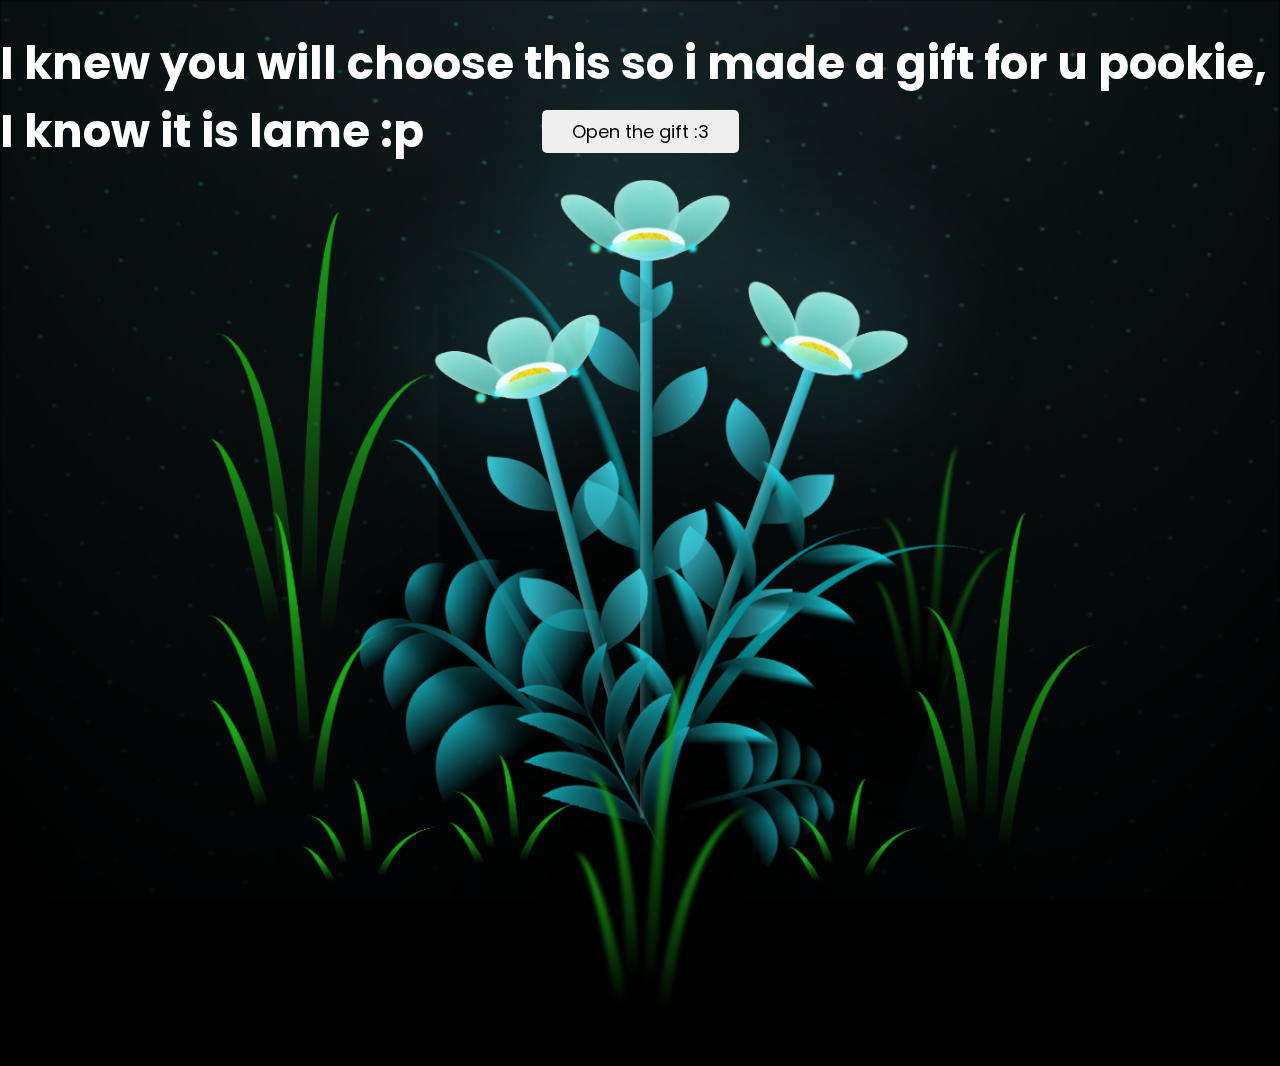
==== flower.html @ ddeb3d52 "Add files via upload" ====
<!DOCTYPE html>
<html lang="en">
  <head>
    <meta charset="UTF-8" />
    <meta name="viewport" content="width=device-width, initial-scale=1.0" />
    <title>I knew you will choose this so i made a gift for u pookie</title>

    <style>
      @import url('https://fonts.googleapis.com/css2?family=Poppins:wght@500&display=swap');

      *,
      *::after,
      *::before {
        padding: 0;
        margin: 0;
        box-sizing: border-box;
      }

      :root {
        --dark-color: #000;
      }

      body {
        display: flex;
        align-items: flex-end;
        justify-content: center;
        min-height: 100vh;
        background-color: var(--dark-color);
        overflow: hidden;
        perspective: 1000px;
      }
      
      .title {
        position: absolute;
        top: 30px;
        font-size: 45px;
        color: white;
        z-index: 999;
        font-family: 'Poppins', sans-serif;
      }
      
      .reloadBtn {
        position: absolute;
        top: 110px;
        z-index: 999;
        padding: 8px 30px;
        font-size: 18px;
        font-family: 'Poppins', sans-serif;
        border-radius: 5px;
        border: none;
        cursor: pointer;
      }

      .reloadBtn:hover {
        background-color: #eaeaea;
      }
      
      .night {
        position: fixed;
        left: 50%;
        top: 0;
        transform: translateX(-50%);
        width: 100%;
        height: 100%;
        filter: blur(0.1vmin);
        background-image: radial-gradient(
            ellipse at top,
            transparent 0%,
            var(--dark-color)
          ),
          radial-gradient(
            ellipse at bottom,
            var(--dark-color),
            rgba(145, 233, 255, 0.2)
          ),
          repeating-linear-gradient(
            220deg,
            black 0px,
            black 19px,
            transparent 19px,
            transparent 22px
          ),
          repeating-linear-gradient(
            189deg,
            black 0px,
            black 19px,
            transparent 19px,
            transparent 22px
          ),
          repeating-linear-gradient(
            148deg,
            black 0px,
            black 19px,
            transparent 19px,
            transparent 22px
          ),
          linear-gradient(90deg, #00fffa, #f0f0f0);
      }

      .flowers {
        position: relative;
        transform: scale(0.9);
      }

      .flower {
        position: absolute;
        bottom: 10vmin;
        transform-origin: bottom center;
        z-index: 10;
        --fl-speed: 0.8s;
      }
      .flower--1 {
        animation: moving-flower-1 4s linear infinite;
      }
      .flower--1 .flower__line {
        height: 70vmin;
        animation-delay: 0.3s;
      }
      .flower--1 .flower__line__leaf--1 {
        animation: blooming-leaf-right var(--fl-speed) 1.6s backwards;
      }
      .flower--1 .flower__line__leaf--2 {
        animation: blooming-leaf-right var(--fl-speed) 1.4s backwards;
      }
      .flower--1 .flower__line__leaf--3 {
        animation: blooming-leaf-left var(--fl-speed) 1.2s backwards;
      }
      .flower--1 .flower__line__leaf--4 {
        animation: blooming-leaf-left var(--fl-speed) 1s backwards;
      }
      .flower--1 .flower__line__leaf--5 {
        animation: blooming-leaf-right var(--fl-speed) 1.8s backwards;
      }
      .flower--1 .flower__line__leaf--6 {
        animation: blooming-leaf-left var(--fl-speed) 2s backwards;
      }
      .flower--2 {
        left: 50%;
        transform: rotate(20deg);
        animation: moving-flower-2 4s linear infinite;
      }
      .flower--2 .flower__line {
        height: 60vmin;
        animation-delay: 0.6s;
      }
      .flower--2 .flower__line__leaf--1 {
        animation: blooming-leaf-right var(--fl-speed) 1.9s backwards;
      }
      .flower--2 .flower__line__leaf--2 {
        animation: blooming-leaf-right var(--fl-speed) 1.7s backwards;
      }
      .flower--2 .flower__line__leaf--3 {
        animation: blooming-leaf-left var(--fl-speed) 1.5s backwards;
      }
      .flower--2 .flower__line__leaf--4 {
        animation: blooming-leaf-left var(--fl-speed) 1.3s backwards;
      }
      .flower--3 {
        left: 50%;
        transform: rotate(-15deg);
        animation: moving-flower-3 4s linear infinite;
      }
      .flower--3 .flower__line {
        animation-delay: 0.9s;
      }
      .flower--3 .flower__line__leaf--1 {
        animation: blooming-leaf-right var(--fl-speed) 2.5s backwards;
      }
      .flower--3 .flower__line__leaf--2 {
        animation: blooming-leaf-right var(--fl-speed) 2.3s backwards;
      }
      .flower--3 .flower__line__leaf--3 {
        animation: blooming-leaf-left var(--fl-speed) 2.1s backwards;
      }
      .flower--3 .flower__line__leaf--4 {
        animation: blooming-leaf-left var(--fl-speed) 1.9s backwards;
      }
      .flower__leafs {
        position: relative;
        animation: blooming-flower 2s backwards;
      }
      .flower__leafs--1 {
        animation-delay: 1.1s;
      }
      .flower__leafs--2 {
        animation-delay: 1.4s;
      }
      .flower__leafs--3 {
        animation-delay: 1.7s;
      }
      .flower__leafs::after {
        content: "";
        position: absolute;
        left: 0;
        top: 0;
        transform: translate(-50%, -100%);
        width: 8vmin;
        height: 8vmin;
        background-color: #6bf0ff;
        filter: blur(10vmin);
      }
      .flower__leaf {
        position: absolute;
        bottom: 0;
        left: 50%;
        width: 8vmin;
        height: 11vmin;
        border-radius: 51% 49% 47% 53%/44% 45% 55% 69%;
        background-color: #a7ffee;
        background-image: linear-gradient(to top, #54b8aa, #a7ffee);
        transform-origin: bottom center;
        opacity: 0.9;
        box-shadow: inset 0 0 2vmin rgba(255, 255, 255, 0.5);
      }
      .flower__leaf--1 {
        transform: translate(-10%, 1%) rotateY(40deg) rotateX(-50deg);
      }
      .flower__leaf--2 {
        transform: translate(-50%, -4%) rotateX(40deg);
      }
      .flower__leaf--3 {
        transform: translate(-90%, 0%) rotateY(45deg) rotateX(50deg);
      }
      .flower__leaf--4 {
        width: 8vmin;
        height: 8vmin;
        transform-origin: bottom left;
        border-radius: 4vmin 10vmin 4vmin 4vmin;
        transform: translate(0%, 18%) rotateX(70deg) rotate(-43deg);
        background-image: linear-gradient(to top, #39c6d6, #a7ffee);
        z-index: 1;
        opacity: 0.8;
      }
      .flower__white-circle {
        position: absolute;
        left: -3.5vmin;
        top: -3vmin;
        width: 9vmin;
        height: 4vmin;
        border-radius: 50%;
        background-color: #fff;
      }
      .flower__white-circle::after {
        content: "";
        position: absolute;
        left: 50%;
        top: 45%;
        transform: translate(-50%, -50%);
        width: 60%;
        height: 60%;
        border-radius: inherit;
        background-image: repeating-linear-gradient(
            135deg,
            rgba(0, 0, 0, 0.03) 0px,
            rgba(0, 0, 0, 0.03) 1px,
            transparent 1px,
            transparent 12px
          ),
          repeating-linear-gradient(
            45deg,
            rgba(0, 0, 0, 0.03) 0px,
            rgba(0, 0, 0, 0.03) 1px,
            transparent 1px,
            transparent 12px
          ),
          repeating-linear-gradient(
            67.5deg,
            rgba(0, 0, 0, 0.03) 0px,
            rgba(0, 0, 0, 0.03) 1px,
            transparent 1px,
            transparent 12px
          ),
          repeating-linear-gradient(
            135deg,
            rgba(0, 0, 0, 0.03) 0px,
            rgba(0, 0, 0, 0.03) 1px,
            transparent 1px,
            transparent 12px
          ),
          repeating-linear-gradient(
            45deg,
            rgba(0, 0, 0, 0.03) 0px,
            rgba(0, 0, 0, 0.03) 1px,
            transparent 1px,
            transparent 12px
          ),
          repeating-linear-gradient(
            112.5deg,
            rgba(0, 0, 0, 0.03) 0px,
            rgba(0, 0, 0, 0.03) 1px,
            transparent 1px,
            transparent 12px
          ),
          repeating-linear-gradient(
            112.5deg,
            rgba(0, 0, 0, 0.03) 0px,
            rgba(0, 0, 0, 0.03) 1px,
            transparent 1px,
            transparent 12px
          ),
          repeating-linear-gradient(
            45deg,
            rgba(0, 0, 0, 0.03) 0px,
            rgba(0, 0, 0, 0.03) 1px,
            transparent 1px,
            transparent 12px
          ),
          repeating-linear-gradient(
            22.5deg,
            rgba(0, 0, 0, 0.03) 0px,
            rgba(0, 0, 0, 0.03) 1px,
            transparent 1px,
            transparent 12px
          ),
          repeating-linear-gradient(
            45deg,
            rgba(0, 0, 0, 0.03) 0px,
            rgba(0, 0, 0, 0.03) 1px,
            transparent 1px,
            transparent 12px
          ),
          repeating-linear-gradient(
            22.5deg,
            rgba(0, 0, 0, 0.03) 0px,
            rgba(0, 0, 0, 0.03) 1px,
            transparent 1px,
            transparent 12px
          ),
          repeating-linear-gradient(
            135deg,
            rgba(0, 0, 0, 0.03) 0px,
            rgba(0, 0, 0, 0.03) 1px,
            transparent 1px,
            transparent 12px
          ),
          repeating-linear-gradient(
            157.5deg,
            rgba(0, 0, 0, 0.03) 0px,
            rgba(0, 0, 0, 0.03) 1px,
            transparent 1px,
            transparent 12px
          ),
          repeating-linear-gradient(
            67.5deg,
            rgba(0, 0, 0, 0.03) 0px,
            rgba(0, 0, 0, 0.03) 1px,
            transparent 1px,
            transparent 12px
          ),
          repeating-linear-gradient(
            67.5deg,
            rgba(0, 0, 0, 0.03) 0px,
            rgba(0, 0, 0, 0.03) 1px,
            transparent 1px,
            transparent 12px
          ),
          linear-gradient(90deg, #ffeb12, #ffce00);
      }
      .flower__line {
        height: 55vmin;
        width: 1.5vmin;
        background-image: linear-gradient(
            to left,
            rgba(0, 0, 0, 0.2),
            transparent,
            rgba(255, 255, 255, 0.2)
          ),
          linear-gradient(to top, transparent 10%, #14757a, #39c6d6);
        box-shadow: inset 0 0 2px rgba(0, 0, 0, 0.5);
        animation: grow-flower-tree 4s backwards;
      }
      .flower__line__leaf {
        --w: 7vmin;
        --h: calc(var(--w) + 2vmin);
        position: absolute;
        top: 20%;
        left: 90%;
        width: var(--w);
        height: var(--h);
        border-top-right-radius: var(--h);
        border-bottom-left-radius: var(--h);
        background-image: linear-gradient(
          to top,
          rgba(20, 117, 122, 0.4),
          #39c6d6
        );
      }
      .flower__line__leaf--1 {
        transform: rotate(70deg) rotateY(30deg);
      }
      .flower__line__leaf--2 {
        top: 45%;
        transform: rotate(70deg) rotateY(30deg);
      }
      .flower__line__leaf--3,
      .flower__line__leaf--4,
      .flower__line__leaf--6 {
        border-top-right-radius: 0;
        border-bottom-left-radius: 0;
        border-top-left-radius: var(--h);
        border-bottom-right-radius: var(--h);
        left: -460%;
        top: 12%;
        transform: rotate(-70deg) rotateY(30deg);
      }
      .flower__line__leaf--4 {
        top: 40%;
      }
      .flower__line__leaf--5 {
        top: 0;
        transform-origin: left;
        transform: rotate(70deg) rotateY(30deg) scale(0.6);
      }
      .flower__line__leaf--6 {
        top: -2%;
        left: -450%;
        transform-origin: right;
        transform: rotate(-70deg) rotateY(30deg) scale(0.6);
      }
      .flower__light {
        position: absolute;
        bottom: 0vmin;
        width: 1vmin;
        height: 1vmin;
        background-color: #fffb00;
        border-radius: 50%;
        filter: blur(0.2vmin);
        animation: light-ans 4s linear infinite backwards;
      }
      .flower__light:nth-child(odd) {
        background-color: #23f0ff;
      }
      .flower__light--1 {
        left: -2vmin;
        animation-delay: 1s;
      }
      .flower__light--2 {
        left: 3vmin;
        animation-delay: 0.5s;
      }
      .flower__light--3 {
        left: -6vmin;
        animation-delay: 0.3s;
      }
      .flower__light--4 {
        left: 6vmin;
        animation-delay: 0.9s;
      }
      .flower__light--5 {
        left: -1vmin;
        animation-delay: 1.5s;
      }
      .flower__light--6 {
        left: -4vmin;
        animation-delay: 3s;
      }
      .flower__light--7 {
        left: 3vmin;
        animation-delay: 2s;
      }
      .flower__light--8 {
        left: -6vmin;
        animation-delay: 3.5s;
      }
      .flower__grass {
        --c: #159faa;
        --line-w: 1.5vmin;
        position: absolute;
        bottom: 12vmin;
        left: -7vmin;
        display: flex;
        flex-direction: column;
        align-items: flex-end;
        z-index: 20;
        transform-origin: bottom center;
        transform: rotate(-48deg) rotateY(40deg);
      }
      .flower__grass--1 {
        animation: moving-grass 2s linear infinite;
      }
      .flower__grass--2 {
        left: 2vmin;
        bottom: 10vmin;
        transform: scale(0.5) rotate(75deg) rotateX(10deg) rotateY(-200deg);
        opacity: 0.8;
        z-index: 0;
        animation: moving-grass--2 1.5s linear infinite;
      }
      .flower__grass--top {
        width: 7vmin;
        height: 10vmin;
        border-top-right-radius: 100%;
        border-right: var(--line-w) solid var(--c);
        transform-origin: bottom center;
        transform: rotate(-2deg);
      }
      .flower__grass--bottom {
        margin-top: -2px;
        width: var(--line-w);
        height: 25vmin;
        background-image: linear-gradient(to top, transparent, var(--c));
      }
      .flower__grass__leaf {
        --size: 10vmin;
        position: absolute;
        width: calc(var(--size) * 2.1);
        height: var(--size);
        border-top-left-radius: var(--size);
        border-top-right-radius: var(--size);
        background-image: linear-gradient(
          to top,
          transparent,
          transparent 30%,
          var(--c)
        );
        z-index: 100;
      }
      .flower__grass__leaf--1 {
        top: -6%;
        left: 30%;
        --size: 6vmin;
        transform: rotate(-20deg);
        animation: growing-grass-ans--1 2s 2.6s backwards;
      }
      @keyframes growing-grass-ans--1 {
        0% {
          transform-origin: bottom left;
          transform: rotate(-20deg) scale(0);
        }
      }
      .flower__grass__leaf--2 {
        top: -5%;
        left: -110%;
        --size: 6vmin;
        transform: rotate(10deg);
        animation: growing-grass-ans--2 2s 2.4s linear backwards;
      }
      @keyframes growing-grass-ans--2 {
        0% {
          transform-origin: bottom right;
          transform: rotate(10deg) scale(0);
        }
      }
      .flower__grass__leaf--3 {
        top: 5%;
        left: 60%;
        --size: 8vmin;
        transform: rotate(-18deg) rotateX(-20deg);
        animation: growing-grass-ans--3 2s 2.2s linear backwards;
      }
      @keyframes growing-grass-ans--3 {
        0% {
          transform-origin: bottom left;
          transform: rotate(-18deg) rotateX(-20deg) scale(0);
        }
      }
      .flower__grass__leaf--4 {
        top: 6%;
        left: -135%;
        --size: 8vmin;
        transform: rotate(2deg);
        animation: growing-grass-ans--4 2s 2s linear backwards;
      }
      @keyframes growing-grass-ans--4 {
        0% {
          transform-origin: bottom right;
          transform: rotate(2deg) scale(0);
        }
      }
      .flower__grass__leaf--5 {
        top: 20%;
        left: 60%;
        --size: 10vmin;
        transform: rotate(-24deg) rotateX(-20deg);
        animation: growing-grass-ans--5 2s 1.8s linear backwards;
      }
      @keyframes growing-grass-ans--5 {
        0% {
          transform-origin: bottom left;
          transform: rotate(-24deg) rotateX(-20deg) scale(0);
        }
      }
      .flower__grass__leaf--6 {
        top: 22%;
        left: -180%;
        --size: 10vmin;
        transform: rotate(10deg);
        animation: growing-grass-ans--6 2s 1.6s linear backwards;
      }
      @keyframes growing-grass-ans--6 {
        0% {
          transform-origin: bottom right;
          transform: rotate(10deg) scale(0);
        }
      }
      .flower__grass__leaf--7 {
        top: 39%;
        left: 70%;
        --size: 10vmin;
        transform: rotate(-10deg);
        animation: growing-grass-ans--7 2s 1.4s linear backwards;
      }
      @keyframes growing-grass-ans--7 {
        0% {
          transform-origin: bottom left;
          transform: rotate(-10deg) scale(0);
        }
      }
      .flower__grass__leaf--8 {
        top: 40%;
        left: -215%;
        --size: 11vmin;
        transform: rotate(10deg);
        animation: growing-grass-ans--8 2s 1.2s linear backwards;
      }
      @keyframes growing-grass-ans--8 {
        0% {
          transform-origin: bottom right;
          transform: rotate(10deg) scale(0);
        }
      }
      .flower__grass__overlay {
        position: absolute;
        top: -10%;
        right: 0%;
        width: 100%;
        height: 100%;
        background-color: rgba(0, 0, 0, 0.6);
        filter: blur(1.5vmin);
        z-index: 100;
      }
      .flower__g-long {
        --w: 2vmin;
        --h: 6vmin;
        --c: #159faa;
        position: absolute;
        bottom: 10vmin;
        left: -3vmin;
        transform-origin: bottom center;
        transform: rotate(-30deg) rotateY(-20deg);
        display: flex;
        flex-direction: column;
        align-items: flex-end;
        animation: flower-g-long-ans 3s linear infinite;
      }
      @keyframes flower-g-long-ans {
        0%,
        100% {
          transform: rotate(-30deg) rotateY(-20deg);
        }
        50% {
          transform: rotate(-32deg) rotateY(-20deg);
        }
      }
      .flower__g-long__top {
        top: calc(var(--h) * -1);
        width: calc(var(--w) + 1vmin);
        height: var(--h);
        border-top-right-radius: 100%;
        border-right: 0.7vmin solid var(--c);
        transform: translate(-0.7vmin, 1vmin);
      }
      .flower__g-long__bottom {
        width: var(--w);
        height: 50vmin;
        transform-origin: bottom center;
        background-image: linear-gradient(to top, transparent 30%, var(--c));
        box-shadow: inset 0 0 2px rgba(0, 0, 0, 0.5);
        clip-path: polygon(35% 0, 65% 1%, 100% 100%, 0% 100%);
      }
      .flower__g-right {
        position: absolute;
        bottom: 6vmin;
        left: -2vmin;
        transform-origin: bottom left;
        transform: rotate(20deg);
      }
      .flower__g-right .leaf {
        width: 30vmin;
        height: 50vmin;
        border-top-left-radius: 100%;
        border-left: 2vmin solid #079097;
        background-image: linear-gradient(
          to bottom,
          transparent,
          var(--dark-color) 60%
        );
        -webkit-mask-image: linear-gradient(
          to top,
          transparent 30%,
          #079097 60%
        );
      }
      .flower__g-right--1 {
        animation: flower-g-right-ans 2.5s linear infinite;
      }
      .flower__g-right--2 {
        left: 5vmin;
        transform: rotateY(-180deg);
        animation: flower-g-right-ans--2 3s linear infinite;
      }
      .flower__g-right--2 .leaf {
        height: 75vmin;
        filter: blur(0.3vmin);
        opacity: 0.8;
      }
      @keyframes flower-g-right-ans {
        0%,
        100% {
          transform: rotate(20deg);
        }
        50% {
          transform: rotate(24deg) rotateX(-20deg);
        }
      }
      @keyframes flower-g-right-ans--2 {
        0%,
        100% {
          transform: rotateY(-180deg) rotate(0deg) rotateX(-20deg);
        }
        50% {
          transform: rotateY(-180deg) rotate(6deg) rotateX(-20deg);
        }
      }
      .flower__g-front {
        position: absolute;
        bottom: 6vmin;
        left: 2.5vmin;
        z-index: 100;
        transform-origin: bottom center;
        transform: rotate(-28deg) rotateY(30deg) scale(1.04);
        animation: flower__g-front-ans 2s linear infinite;
      }
      @keyframes flower__g-front-ans {
        0%,
        100% {
          transform: rotate(-28deg) rotateY(30deg) scale(1.04);
        }
        50% {
          transform: rotate(-35deg) rotateY(40deg) scale(1.04);
        }
      }
      .flower__g-front__line {
        width: 0.3vmin;
        height: 20vmin;
        background-image: linear-gradient(
          to top,
          transparent,
          #079097,
          transparent 100%
        );
        position: relative;
      }
      .flower__g-front__leaf-wrapper {
        position: absolute;
        top: 0;
        left: 0;
        transform-origin: bottom left;
        transform: rotate(10deg);
      }
      .flower__g-front__leaf-wrapper:nth-child(even) {
        left: 0vmin;
        transform: rotateY(-180deg) rotate(5deg);
        animation: flower__g-front__leaf-left-ans 1s ease-in backwards;
      }
      .flower__g-front__leaf-wrapper:nth-child(odd) {
        animation: flower__g-front__leaf-ans 1s ease-in backwards;
      }
      .flower__g-front__leaf-wrapper--1 {
        top: -8vmin;
        transform: scale(0.7);
        animation: flower__g-front__leaf-ans 1s 5.5s ease-in backwards !important;
      }
      .flower__g-front__leaf-wrapper--2 {
        top: -8vmin;
        transform: rotateY(-180deg) scale(0.7) !important;
        animation: flower__g-front__leaf-left-ans-2 1s 4.6s ease-in backwards !important;
      }
      .flower__g-front__leaf-wrapper--3 {
        top: -3vmin;
        animation: flower__g-front__leaf-ans 1s 4.6s ease-in backwards;
      }
      .flower__g-front__leaf-wrapper--4 {
        top: -3vmin;
        transform: rotateY(-180deg) scale(0.9) !important;
        animation: flower__g-front__leaf-left-ans-2 1s 4.6s ease-in backwards !important;
      }
      @keyframes flower__g-front__leaf-left-ans-2 {
        0% {
          transform: rotateY(-180deg) scale(0);
        }
      }
      .flower__g-front__leaf-wrapper--5,
      .flower__g-front__leaf-wrapper--6 {
        top: 2vmin;
      }
      .flower__g-front__leaf-wrapper--7,
      .flower__g-front__leaf-wrapper--8 {
        top: 6.5vmin;
      }
      .flower__g-front__leaf-wrapper--2 {
        animation-delay: 5.2s !important;
      }
      .flower__g-front__leaf-wrapper--3 {
        animation-delay: 4.9s !important;
      }
      .flower__g-front__leaf-wrapper--5 {
        animation-delay: 4.3s !important;
      }
      .flower__g-front__leaf-wrapper--6 {
        animation-delay: 4.1s !important;
      }
      .flower__g-front__leaf-wrapper--7 {
        animation-delay: 3.8s !important;
      }
      .flower__g-front__leaf-wrapper--8 {
        animation-delay: 3.5s !important;
      }
      @keyframes flower__g-front__leaf-ans {
        0% {
          transform: rotate(10deg) scale(0);
        }
      }
      @keyframes flower__g-front__leaf-left-ans {
        0% {
          transform: rotateY(-180deg) rotate(5deg) scale(0);
        }
      }
      .flower__g-front__leaf {
        width: 10vmin;
        height: 10vmin;
        border-radius: 100% 0% 0% 100%/100% 100% 0% 0%;
        box-shadow: inset 0 2px 1vmin rgba(44, 238, 252, 0.2);
        background-image: linear-gradient(
            to bottom left,
            transparent,
            var(--dark-color)
          ),
          linear-gradient(
            to bottom right,
            #159faa 50%,
            transparent 50%,
            transparent
          );
        -webkit-mask-image: linear-gradient(
          to bottom right,
          #159faa 50%,
          transparent 50%,
          transparent
        );
        mask-image: linear-gradient(
          to bottom right,
          #159faa 50%,
          transparent 50%,
          transparent
        );
      }
      .flower__g-fr {
        position: absolute;
        bottom: -4vmin;
        left: vmin;
        transform-origin: bottom left;
        z-index: 10;
        animation: flower__g-fr-ans 2s linear infinite;
      }
      @keyframes flower__g-fr-ans {
        0%,
        100% {
          transform: rotate(2deg);
        }
        50% {
          transform: rotate(4deg);
        }
      }
      .flower__g-fr .leaf {
        width: 30vmin;
        height: 50vmin;
        border-top-left-radius: 100%;
        border-left: 2vmin solid #079097;
        -webkit-mask-image: linear-gradient(
          to top,
          transparent 25%,
          #079097 50%
        );
        position: relative;
        z-index: 1;
      }
      .flower__g-fr__leaf {
        position: absolute;
        top: 0;
        left: 0;
        width: 10vmin;
        height: 10vmin;
        border-radius: 100% 0% 0% 100%/100% 100% 0% 0%;
        box-shadow: inset 0 2px 1vmin rgba(44, 238, 252, 0.2);
        background-image: linear-gradient(
            to bottom left,
            transparent,
            var(--dark-color) 98%
          ),
          linear-gradient(
            to bottom right,
            #23f0ff 45%,
            transparent 50%,
            transparent
          );
        -webkit-mask-image: linear-gradient(
          135deg,
          #159faa 40%,
          transparent 50%,
          transparent
        );
      }
      .flower__g-fr__leaf--1 {
        left: 20vmin;
        transform: rotate(45deg);
        animation: flower__g-fr-leaft-ans-1 0.5s 5.2s linear backwards;
      }
      @keyframes flower__g-fr-leaft-ans-1 {
        0% {
          transform-origin: left;
          transform: rotate(45deg) scale(0);
        }
      }
      .flower__g-fr__leaf--2 {
        left: 12vmin;
        top: -7vmin;
        transform: rotate(25deg) rotateY(-180deg);
        animation: flower__g-fr-leaft-ans-6 0.5s 5s linear backwards;
      }
      .flower__g-fr__leaf--3 {
        left: 15vmin;
        top: 6vmin;
        transform: rotate(55deg);
        animation: flower__g-fr-leaft-ans-5 0.5s 4.8s linear backwards;
      }
      .flower__g-fr__leaf--4 {
        left: 6vmin;
        top: -2vmin;
        transform: rotate(25deg) rotateY(-180deg);
        animation: flower__g-fr-leaft-ans-6 0.5s 4.6s linear backwards;
      }
      .flower__g-fr__leaf--5 {
        left: 10vmin;
        top: 14vmin;
        transform: rotate(55deg);
        animation: flower__g-fr-leaft-ans-5 0.5s 4.4s linear backwards;
      }
      @keyframes flower__g-fr-leaft-ans-5 {
        0% {
          transform-origin: left;
          transform: rotate(55deg) scale(0);
        }
      }
      .flower__g-fr__leaf--6 {
        left: 0vmin;
        top: 6vmin;
        transform: rotate(25deg) rotateY(-180deg);
        animation: flower__g-fr-leaft-ans-6 0.5s 4.2s linear backwards;
      }
      @keyframes flower__g-fr-leaft-ans-6 {
        0% {
          transform-origin: right;
          transform: rotate(25deg) rotateY(-180deg) scale(0);
        }
      }
      .flower__g-fr__leaf--7 {
        left: 5vmin;
        top: 22vmin;
        transform: rotate(45deg);
        animation: flower__g-fr-leaft-ans-7 0.5s 4s linear backwards;
      }
      @keyframes flower__g-fr-leaft-ans-7 {
        0% {
          transform-origin: left;
          transform: rotate(45deg) scale(0);
        }
      }
      .flower__g-fr__leaf--8 {
        left: -4vmin;
        top: 15vmin;
        transform: rotate(15deg) rotateY(-180deg);
        animation: flower__g-fr-leaft-ans-8 0.5s 3.8s linear backwards;
      }
      @keyframes flower__g-fr-leaft-ans-8 {
        0% {
          transform-origin: right;
          transform: rotate(15deg) rotateY(-180deg) scale(0);
        }
      }

      .long-g {
        position: absolute;
        bottom: 25vmin;
        left: -42vmin;
        transform-origin: bottom left;
      }
      .long-g--1 {
        bottom: 0vmin;
        transform: scale(0.8) rotate(-5deg);
      }
      .long-g--1 .leaf {
        -webkit-mask-image: linear-gradient(
          to top,
          transparent 40%,
          #079097 80%
        ) !important;
      }
      .long-g--1 .leaf--1 {
        --w: 5vmin;
        --h: 60vmin;
        left: -2vmin;
        transform: rotate(3deg) rotateY(-180deg);
      }
      .long-g--2,
      .long-g--3 {
        bottom: -3vmin;
        left: -35vmin;
        transform-origin: center;
        transform: scale(0.6) rotateX(60deg);
      }
      .long-g--2 .leaf,
      .long-g--3 .leaf {
        -webkit-mask-image: linear-gradient(
          to top,
          transparent 50%,
          #079097 80%
        ) !important;
      }
      .long-g--2 .leaf--1,
      .long-g--3 .leaf--1 {
        left: -1vmin;
        transform: rotateY(-180deg);
      }
      .long-g--3 {
        left: -17vmin;
        bottom: 0vmin;
      }
      .long-g--3 .leaf {
        -webkit-mask-image: linear-gradient(
          to top,
          transparent 40%,
          #079097 80%
        ) !important;
      }
      .long-g--4 {
        left: 25vmin;
        bottom: -3vmin;
        transform-origin: center;
        transform: scale(0.6) rotateX(60deg);
      }
      .long-g--4 .leaf {
        -webkit-mask-image: linear-gradient(
          to top,
          transparent 50%,
          #079097 80%
        ) !important;
      }
      .long-g--5 {
        left: 42vmin;
        bottom: 0vmin;
        transform: scale(0.8) rotate(2deg);
      }
      .long-g--6 {
        left: 0vmin;
        bottom: -20vmin;
        z-index: 100;
        filter: blur(0.3vmin);
        transform: scale(0.8) rotate(2deg);
      }
      .long-g--7 {
        left: 35vmin;
        bottom: 20vmin;
        z-index: -1;
        filter: blur(0.3vmin);
        transform: scale(0.6) rotate(2deg);
        opacity: 0.7;
      }
      .long-g .leaf {
        --w: 15vmin;
        --h: 40vmin;
        --c: #1aaa15;
        position: absolute;
        bottom: 0;
        width: var(--w);
        height: var(--h);
        border-top-left-radius: 100%;
        border-left: 2vmin solid var(--c);
        -webkit-mask-image: linear-gradient(
          to top,
          transparent 20%,
          var(--dark-color)
        );
        transform-origin: bottom center;
      }
      .long-g .leaf--0 {
        left: 2vmin;
        animation: leaf-ans-1 4s linear infinite;
      }
      .long-g .leaf--1 {
        --w: 5vmin;
        --h: 60vmin;
        animation: leaf-ans-1 4s linear infinite;
      }
      .long-g .leaf--2 {
        --w: 10vmin;
        --h: 40vmin;
        left: -0.5vmin;
        bottom: 5vmin;
        transform-origin: bottom left;
        transform: rotateY(-180deg);
        animation: leaf-ans-2 3s linear infinite;
      }
      .long-g .leaf--3 {
        --w: 5vmin;
        --h: 30vmin;
        left: -1vmin;
        bottom: 3.2vmin;
        transform-origin: bottom left;
        transform: rotate(-10deg) rotateY(-180deg);
        animation: leaf-ans-3 3s linear infinite;
      }

      @keyframes leaf-ans-1 {
        0%,
        100% {
          transform: rotate(-5deg) scale(1);
        }
        50% {
          transform: rotate(5deg) scale(1.1);
        }
      }
      @keyframes leaf-ans-2 {
        0%,
        100% {
          transform: rotateY(-180deg) rotate(5deg);
        }
        50% {
          transform: rotateY(-180deg) rotate(0deg) scale(1.1);
        }
      }
      @keyframes leaf-ans-3 {
        0%,
        100% {
          transform: rotate(-10deg) rotateY(-180deg);
        }
        50% {
          transform: rotate(-20deg) rotateY(-180deg);
        }
      }
      .grow-ans {
        animation: grow-ans 2s var(--d) backwards;
      }

      @keyframes grow-ans {
        0% {
          transform: scale(0);
          opacity: 0;
        }
      }
      @keyframes light-ans {
        0% {
          opacity: 0;
          transform: translateY(0vmin);
        }
        25% {
          opacity: 1;
          transform: translateY(-5vmin) translateX(-2vmin);
        }
        50% {
          opacity: 1;
          transform: translateY(-15vmin) translateX(2vmin);
          filter: blur(0.2vmin);
        }
        75% {
          transform: translateY(-20vmin) translateX(-2vmin);
          filter: blur(0.2vmin);
        }
        100% {
          transform: translateY(-30vmin);
          opacity: 0;
          filter: blur(1vmin);
        }
      }
      @keyframes moving-flower-1 {
        0%,
        100% {
          transform: rotate(2deg);
        }
        50% {
          transform: rotate(-2deg);
        }
      }
      @keyframes moving-flower-2 {
        0%,
        100% {
          transform: rotate(18deg);
        }
        50% {
          transform: rotate(14deg);
        }
      }
      @keyframes moving-flower-3 {
        0%,
        100% {
          transform: rotate(-18deg);
        }
        50% {
          transform: rotate(-20deg) rotateY(-10deg);
        }
      }
      @keyframes blooming-leaf-right {
        0% {
          transform-origin: left;
          transform: rotate(70deg) rotateY(30deg) scale(0);
        }
      }
      @keyframes blooming-leaf-left {
        0% {
          transform-origin: right;
          transform: rotate(-70deg) rotateY(30deg) scale(0);
        }
      }
      @keyframes grow-flower-tree {
        0% {
          height: 0;
          border-radius: 1vmin;
        }
      }
      @keyframes blooming-flower {
        0% {
          transform: scale(0);
        }
      }
      @keyframes moving-grass {
        0%,
        100% {
          transform: rotate(-48deg) rotateY(40deg);
        }
        50% {
          transform: rotate(-50deg) rotateY(40deg);
        }
      }
      @keyframes moving-grass--2 {
        0%,
        100% {
          transform: scale(0.5) rotate(75deg) rotateX(10deg) rotateY(-200deg);
        }
        50% {
          transform: scale(0.5) rotate(79deg) rotateX(10deg) rotateY(-200deg);
        }
      }
      .growing-grass {
        animation: growing-grass-ans 1s 2s backwards;
      }

      @keyframes growing-grass-ans {
        0% {
          transform: scale(0);
        }
      }
      .not-loaded * {
        animation-play-state: paused !important;
      }
    </style>
  </head>

  <body class="not-loaded">
    <h1 class="title">I knew you will choose this so i made a gift for u pookie, I know it is lame :p
    </h1>
    <button class="reloadBtn" onclick="bloomFlower()">Open the gift :3</button>
    <div class="night"></div>
    <div class="flowers">
      <div class="flower flower--1">
        <div class="flower__leafs flower__leafs--1">
          <div class="flower__leaf flower__leaf--1"></div>
          <div class="flower__leaf flower__leaf--2"></div>
          <div class="flower__leaf flower__leaf--3"></div>
          <div class="flower__leaf flower__leaf--4"></div>
          <div class="flower__white-circle"></div>

          <div class="flower__light flower__light--1"></div>
          <div class="flower__light flower__light--2"></div>
          <div class="flower__light flower__light--3"></div>
          <div class="flower__light flower__light--4"></div>
          <div class="flower__light flower__light--5"></div>
          <div class="flower__light flower__light--6"></div>
          <div class="flower__light flower__light--7"></div>
          <div class="flower__light flower__light--8"></div>
        </div>
        <div class="flower__line">
          <div class="flower__line__leaf flower__line__leaf--1"></div>
          <div class="flower__line__leaf flower__line__leaf--2"></div>
          <div class="flower__line__leaf flower__line__leaf--3"></div>
          <div class="flower__line__leaf flower__line__leaf--4"></div>
          <div class="flower__line__leaf flower__line__leaf--5"></div>
          <div class="flower__line__leaf flower__line__leaf--6"></div>
        </div>
      </div>

      <div class="flower flower--2">
        <div class="flower__leafs flower__leafs--2">
          <div class="flower__leaf flower__leaf--1"></div>
          <div class="flower__leaf flower__leaf--2"></div>
          <div class="flower__leaf flower__leaf--3"></div>
          <div class="flower__leaf flower__leaf--4"></div>
          <div class="flower__white-circle"></div>

          <div class="flower__light flower__light--1"></div>
          <div class="flower__light flower__light--2"></div>
          <div class="flower__light flower__light--3"></div>
          <div class="flower__light flower__light--4"></div>
          <div class="flower__light flower__light--5"></div>
          <div class="flower__light flower__light--6"></div>
          <div class="flower__light flower__light--7"></div>
          <div class="flower__light flower__light--8"></div>
        </div>
        <div class="flower__line">
          <div class="flower__line__leaf flower__line__leaf--1"></div>
          <div class="flower__line__leaf flower__line__leaf--2"></div>
          <div class="flower__line__leaf flower__line__leaf--3"></div>
          <div class="flower__line__leaf flower__line__leaf--4"></div>
        </div>
      </div>

      <div class="flower flower--3">
        <div class="flower__leafs flower__leafs--3">
          <div class="flower__leaf flower__leaf--1"></div>
          <div class="flower__leaf flower__leaf--2"></div>
          <div class="flower__leaf flower__leaf--3"></div>
          <div class="flower__leaf flower__leaf--4"></div>
          <div class="flower__white-circle"></div>

          <div class="flower__light flower__light--1"></div>
          <div class="flower__light flower__light--2"></div>
          <div class="flower__light flower__light--3"></div>
          <div class="flower__light flower__light--4"></div>
          <div class="flower__light flower__light--5"></div>
          <div class="flower__light flower__light--6"></div>
          <div class="flower__light flower__light--7"></div>
          <div class="flower__light flower__light--8"></div>
        </div>
        <div class="flower__line">
          <div class="flower__line__leaf flower__line__leaf--1"></div>
          <div class="flower__line__leaf flower__line__leaf--2"></div>
          <div class="flower__line__leaf flower__line__leaf--3"></div>
          <div class="flower__line__leaf flower__line__leaf--4"></div>
        </div>
      </div>

      <div class="grow-ans" style="--d: 1.2s">
        <div class="flower__g-long">
          <div class="flower__g-long__top"></div>
          <div class="flower__g-long__bottom"></div>
        </div>
      </div>

      <div class="growing-grass">
        <div class="flower__grass flower__grass--1">
          <div class="flower__grass--top"></div>
          <div class="flower__grass--bottom"></div>
          <div class="flower__grass__leaf flower__grass__leaf--1"></div>
          <div class="flower__grass__leaf flower__grass__leaf--2"></div>
          <div class="flower__grass__leaf flower__grass__leaf--3"></div>
          <div class="flower__grass__leaf flower__grass__leaf--4"></div>
          <div class="flower__grass__leaf flower__grass__leaf--5"></div>
          <div class="flower__grass__leaf flower__grass__leaf--6"></div>
          <div class="flower__grass__leaf flower__grass__leaf--7"></div>
          <div class="flower__grass__leaf flower__grass__leaf--8"></div>
          <div class="flower__grass__overlay"></div>
        </div>
      </div>

      <div class="growing-grass">
        <div class="flower__grass flower__grass--2">
          <div class="flower__grass--top"></div>
          <div class="flower__grass--bottom"></div>
          <div class="flower__grass__leaf flower__grass__leaf--1"></div>
          <div class="flower__grass__leaf flower__grass__leaf--2"></div>
          <div class="flower__grass__leaf flower__grass__leaf--3"></div>
          <div class="flower__grass__leaf flower__grass__leaf--4"></div>
          <div class="flower__grass__leaf flower__grass__leaf--5"></div>
          <div class="flower__grass__leaf flower__grass__leaf--6"></div>
          <div class="flower__grass__leaf flower__grass__leaf--7"></div>
          <div class="flower__grass__leaf flower__grass__leaf--8"></div>
          <div class="flower__grass__overlay"></div>
        </div>
      </div>

      <div class="grow-ans" style="--d: 2.4s">
        <div class="flower__g-right flower__g-right--1">
          <div class="leaf"></div>
        </div>
      </div>

      <div class="grow-ans" style="--d: 2.8s">
        <div class="flower__g-right flower__g-right--2">
          <div class="leaf"></div>
        </div>
      </div>

      <div class="grow-ans" style="--d: 2.8s">
        <div class="flower__g-front">
          <div
            class="flower__g-front__leaf-wrapper flower__g-front__leaf-wrapper--1"
          >
            <div class="flower__g-front__leaf"></div>
          </div>
          <div
            class="flower__g-front__leaf-wrapper flower__g-front__leaf-wrapper--2"
          >
            <div class="flower__g-front__leaf"></div>
          </div>
          <div
            class="flower__g-front__leaf-wrapper flower__g-front__leaf-wrapper--3"
          >
            <div class="flower__g-front__leaf"></div>
          </div>
          <div
            class="flower__g-front__leaf-wrapper flower__g-front__leaf-wrapper--4"
          >
            <div class="flower__g-front__leaf"></div>
          </div>
          <div
            class="flower__g-front__leaf-wrapper flower__g-front__leaf-wrapper--5"
          >
            <div class="flower__g-front__leaf"></div>
          </div>
          <div
            class="flower__g-front__leaf-wrapper flower__g-front__leaf-wrapper--6"
          >
            <div class="flower__g-front__leaf"></div>
          </div>
          <div
            class="flower__g-front__leaf-wrapper flower__g-front__leaf-wrapper--7"
          >
            <div class="flower__g-front__leaf"></div>
          </div>
          <div
            class="flower__g-front__leaf-wrapper flower__g-front__leaf-wrapper--8"
          >
            <div class="flower__g-front__leaf"></div>
          </div>
          <div class="flower__g-front__line"></div>
        </div>
      </div>

      <div class="grow-ans" style="--d: 3.2s">
        <div class="flower__g-fr">
          <div class="leaf"></div>
          <div class="flower__g-fr__leaf flower__g-fr__leaf--1"></div>
          <div class="flower__g-fr__leaf flower__g-fr__leaf--2"></div>
          <div class="flower__g-fr__leaf flower__g-fr__leaf--3"></div>
          <div class="flower__g-fr__leaf flower__g-fr__leaf--4"></div>
          <div class="flower__g-fr__leaf flower__g-fr__leaf--5"></div>
          <div class="flower__g-fr__leaf flower__g-fr__leaf--6"></div>
          <div class="flower__g-fr__leaf flower__g-fr__leaf--7"></div>
          <div class="flower__g-fr__leaf flower__g-fr__leaf--8"></div>
        </div>
      </div>

      <div class="long-g long-g--0">
        <div class="grow-ans" style="--d: 3s">
          <div class="leaf leaf--0"></div>
        </div>
        <div class="grow-ans" style="--d: 2.2s">
          <div class="leaf leaf--1"></div>
        </div>
        <div class="grow-ans" style="--d: 3.4s">
          <div class="leaf leaf--2"></div>
        </div>
        <div class="grow-ans" style="--d: 3.6s">
          <div class="leaf leaf--3"></div>
        </div>
      </div>

      <div class="long-g long-g--1">
        <div class="grow-ans" style="--d: 3.6s">
          <div class="leaf leaf--0"></div>
        </div>
        <div class="grow-ans" style="--d: 3.8s">
          <div class="leaf leaf--1"></div>
        </div>
        <div class="grow-ans" style="--d: 4s">
          <div class="leaf leaf--2"></div>
        </div>
        <div class="grow-ans" style="--d: 4.2s">
          <div class="leaf leaf--3"></div>
        </div>
      </div>

      <div class="long-g long-g--2">
        <div class="grow-ans" style="--d: 4s">
          <div class="leaf leaf--0"></div>
        </div>
        <div class="grow-ans" style="--d: 4.2s">
          <div class="leaf leaf--1"></div>
        </div>
        <div class="grow-ans" style="--d: 4.4s">
          <div class="leaf leaf--2"></div>
        </div>
        <div class="grow-ans" style="--d: 4.6s">
          <div class="leaf leaf--3"></div>
        </div>
      </div>

      <div class="long-g long-g--3">
        <div class="grow-ans" style="--d: 4s">
          <div class="leaf leaf--0"></div>
        </div>
        <div class="grow-ans" style="--d: 4.2s">
          <div class="leaf leaf--1"></div>
        </div>
        <div class="grow-ans" style="--d: 3s">
          <div class="leaf leaf--2"></div>
        </div>
        <div class="grow-ans" style="--d: 3.6s">
          <div class="leaf leaf--3"></div>
        </div>
      </div>

      <div class="long-g long-g--4">
        <div class="grow-ans" style="--d: 4s">
          <div class="leaf leaf--0"></div>
        </div>
        <div class="grow-ans" style="--d: 4.2s">
          <div class="leaf leaf--1"></div>
        </div>
        <div class="grow-ans" style="--d: 3s">
          <div class="leaf leaf--2"></div>
        </div>
        <div class="grow-ans" style="--d: 3.6s">
          <div class="leaf leaf--3"></div>
        </div>
      </div>

      <div class="long-g long-g--5">
        <div class="grow-ans" style="--d: 4s">
          <div class="leaf leaf--0"></div>
        </div>
        <div class="grow-ans" style="--d: 4.2s">
          <div class="leaf leaf--1"></div>
        </div>
        <div class="grow-ans" style="--d: 3s">
          <div class="leaf leaf--2"></div>
        </div>
        <div class="grow-ans" style="--d: 3.6s">
          <div class="leaf leaf--3"></div>
        </div>
      </div>

      <div class="long-g long-g--6">
        <div class="grow-ans" style="--d: 4.2s">
          <div class="leaf leaf--0"></div>
        </div>
        <div class="grow-ans" style="--d: 4.4s">
          <div class="leaf leaf--1"></div>
        </div>
        <div class="grow-ans" style="--d: 4.6s">
          <div class="leaf leaf--2"></div>
        </div>
        <div class="grow-ans" style="--d: 4.8s">
          <div class="leaf leaf--3"></div>
        </div>
      </div>

      <div class="long-g long-g--7">
        <div class="grow-ans" style="--d: 3s">
          <div class="leaf leaf--0"></div>
        </div>
        <div class="grow-ans" style="--d: 3.2s">
          <div class="leaf leaf--1"></div>
        </div>
        <div class="grow-ans" style="--d: 3.5s">
          <div class="leaf leaf--2"></div>
        </div>
        <div class="grow-ans" style="--d: 3.6s">
          <div class="leaf leaf--3"></div>
        </div>
      </div>
    </div>

    <script>

      function bloomFlower() {
          if (document.body.classList.contains('not-loaded')) {
              document.body.classList.remove("not-loaded");
              document.querySelector('.reloadBtn').textContent = 'Reload Page';
          } else {
            location.reload();
          }
      }

    </script>
  </body>
</html>
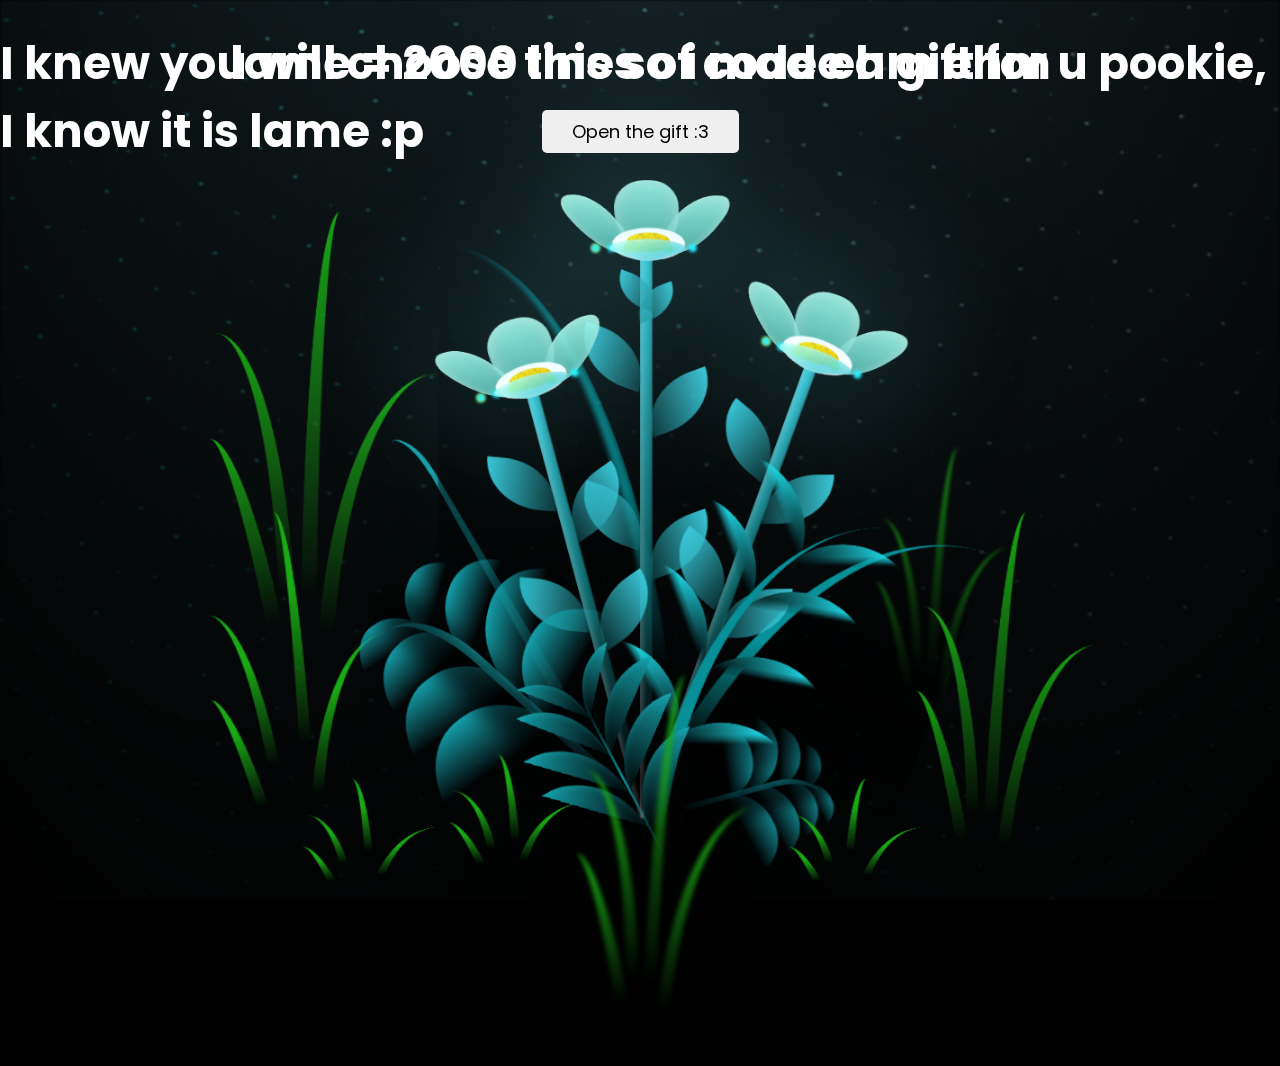
==== commit 36a7df4f: "Update flower.html" ====
--- a/flower.html
+++ b/flower.html
@@ -1266,8 +1266,8 @@
   </head>
 
   <body class="not-loaded">
-    <h1 class="title">I knew you will choose this so i made a gift for u pookie, I know it is lame :p
-    </h1>
+    <h1 class="title">I knew you will choose this so i made a gift for u pookie, I know it is lame :p</h1>
+    <h1 class="title">lame = 2000 lines of code ehm ehm</h1>
     <button class="reloadBtn" onclick="bloomFlower()">Open the gift :3</button>
     <div class="night"></div>
     <div class="flowers">
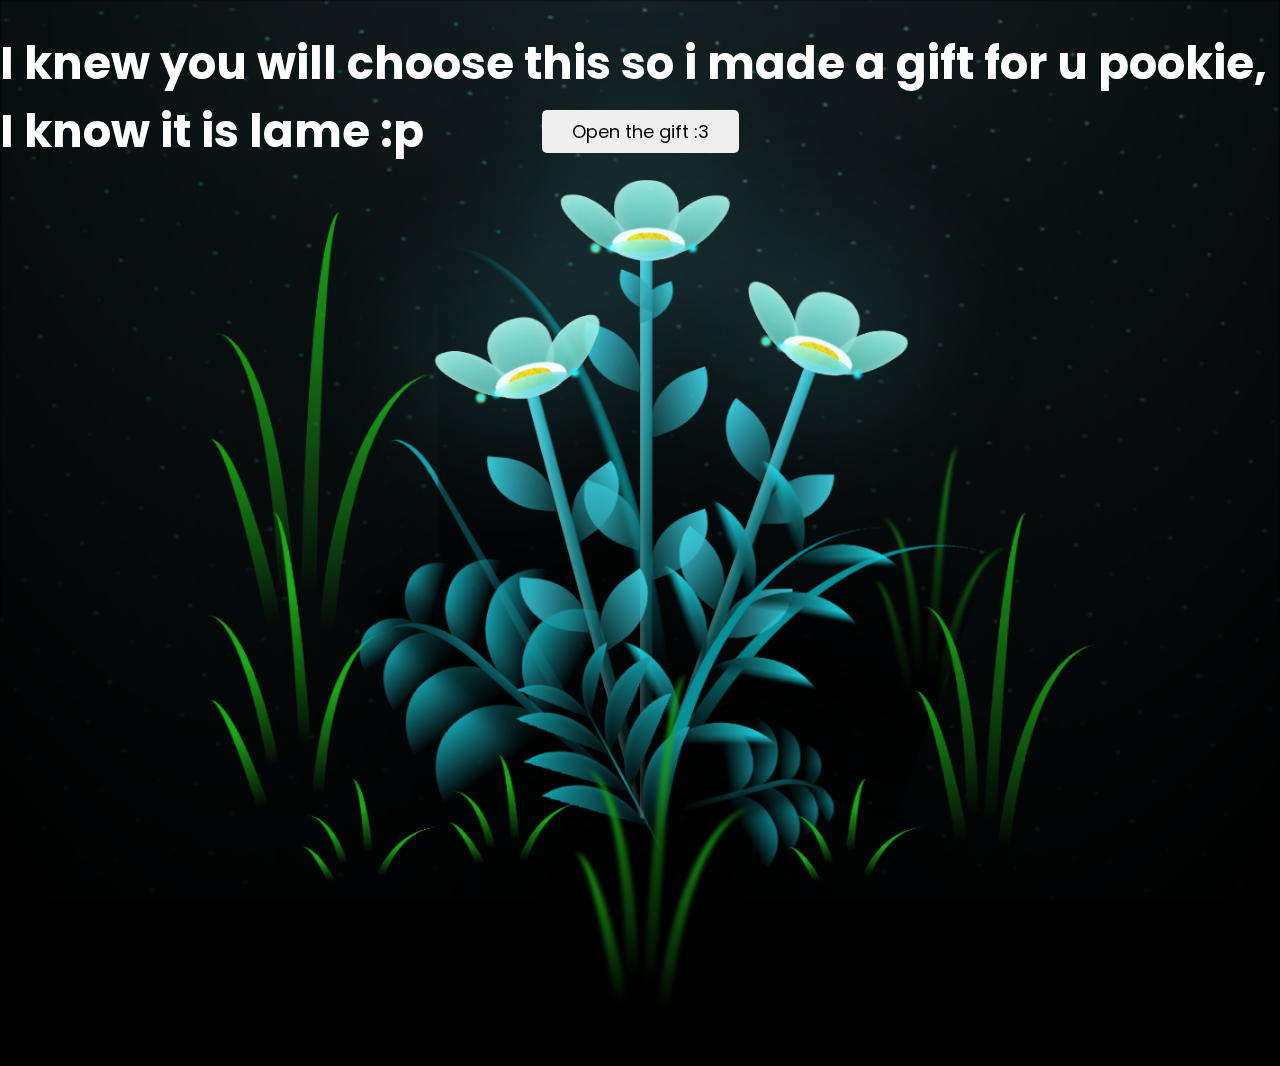
==== commit f1c06ce2: "Update flower.html" ====
--- a/flower.html
+++ b/flower.html
@@ -1267,7 +1267,6 @@
 
   <body class="not-loaded">
     <h1 class="title">I knew you will choose this so i made a gift for u pookie, I know it is lame :p</h1>
-    <h1 class="title">lame = 2000 lines of code ehm ehm</h1>
     <button class="reloadBtn" onclick="bloomFlower()">Open the gift :3</button>
     <div class="night"></div>
     <div class="flowers">
